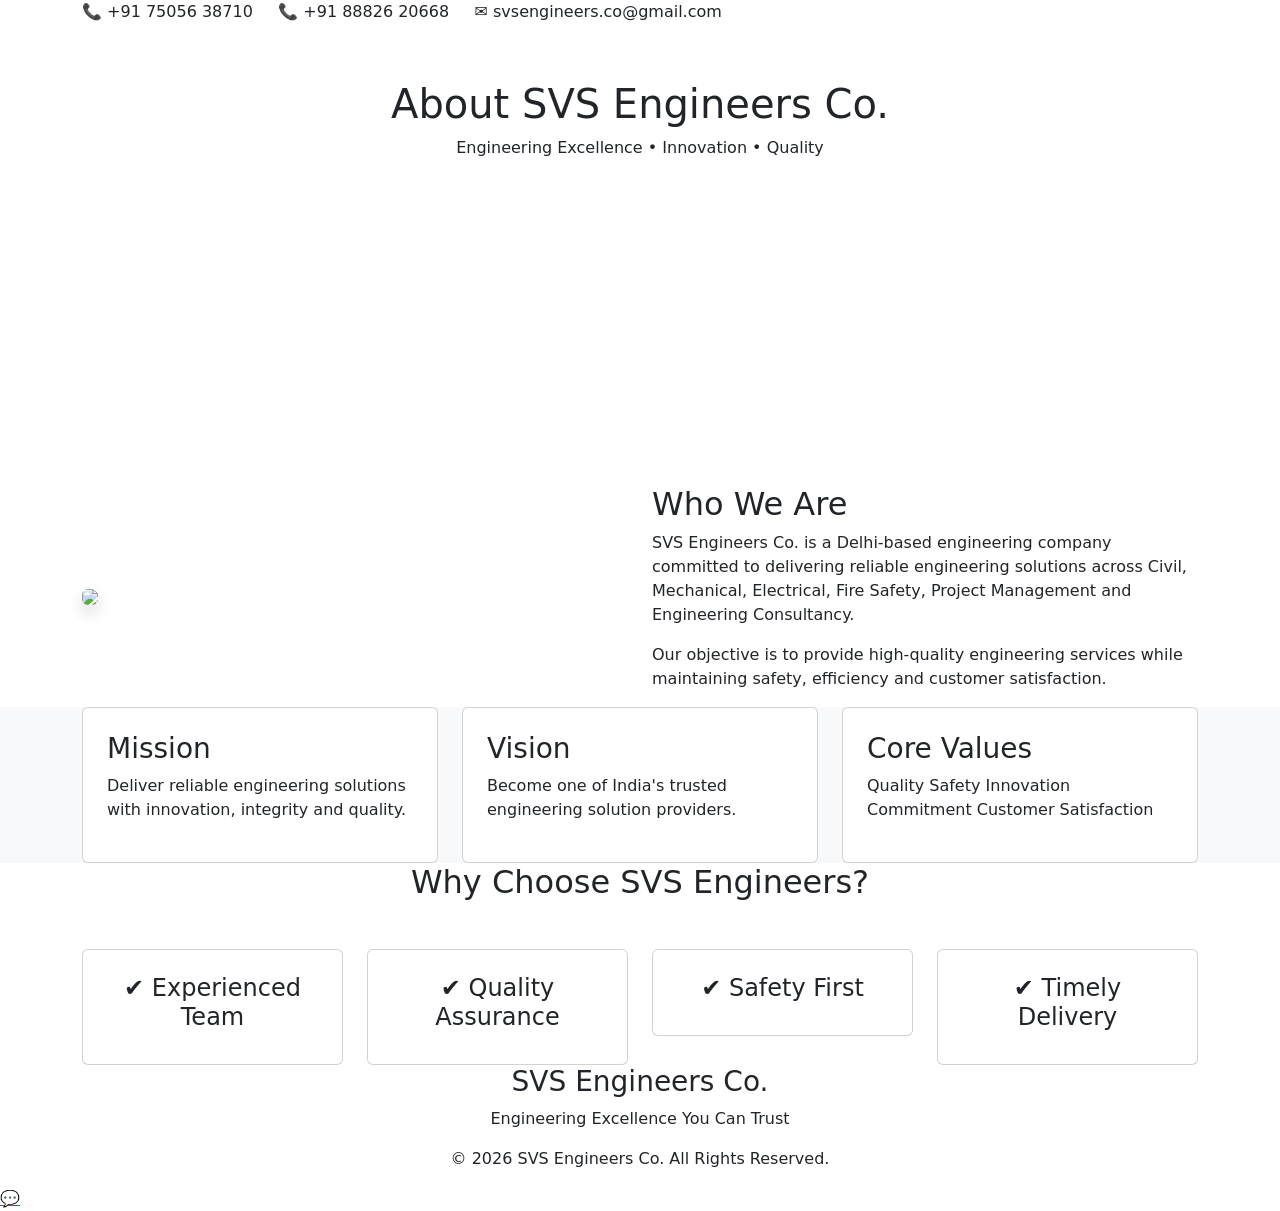
==== about.html @ 063f7c53 "Project Start" ====
<!DOCTYPE html>
<html lang="en">

<head>
    <meta charset="UTF-8">
    <meta name="viewport" content="width=device-width, initial-scale=1.0">

    <title>About Us | SVS Engineers Co.</title>

    <link href="https://cdn.jsdelivr.net/npm/bootstrap@5.3.3/dist/css/bootstrap.min.css" rel="stylesheet">
    <link href="https://fonts.googleapis.com/css2?family=Poppins:wght@300;400;500;600;700&display=swap"
        rel="stylesheet">

    <link rel="stylesheet" href="assets/css/style.css">

</head>

<body>

    <!-- Top Bar -->

    <div class="top-bar">

        <div class="container">

            📞 +91 75056 38710

            &nbsp;&nbsp;&nbsp;

            📞 +91 88826 20668

            &nbsp;&nbsp;&nbsp;

            ✉ svsengineers.co@gmail.com

        </div>

    </div>

    <!-- Navigation -->

    <nav class="navbar navbar-expand-lg navbar-dark">

        <div class="container">

            <a class="navbar-brand fw-bold" href="index.html">

                SVS ENGINEERS CO.

            </a>

            <button class="navbar-toggler" data-bs-toggle="collapse" data-bs-target="#menu">

                <span class="navbar-toggler-icon"></span>

            </button>

            <div class="collapse navbar-collapse" id="menu">

                <ul class="navbar-nav ms-auto">

                    <li class="nav-item"><a class="nav-link" href="index.html">Home</a></li>

                    <li class="nav-item"><a class="nav-link active" href="about.html">About</a></li>

                    <li class="nav-item"><a class="nav-link" href="services.html">Services</a></li>

                    <li class="nav-item"><a class="nav-link" href="projects.html">Projects</a></li>

                    <li class="nav-item"><a class="nav-link" href="contact.html">Contact</a></li>

                </ul>

            </div>

        </div>

    </nav>

    <!-- Hero -->

    <section class="hero" style="height:45vh;">

        <div class="container text-center">

            <h1>About SVS Engineers Co.</h1>

            <p>Engineering Excellence • Innovation • Quality</p>

        </div>

    </section>

    <!-- About -->

    <section>

        <div class="container">

            <div class="row align-items-center">

                <div class="col-lg-6">

                    <img src="assets/images/about.jpg" class="img-fluid rounded shadow">

                </div>

                <div class="col-lg-6">

                    <h2>Who We Are</h2>

                    <p>

                        SVS Engineers Co. is a Delhi-based engineering company committed to delivering reliable
                        engineering solutions across Civil, Mechanical, Electrical, Fire Safety, Project Management and
                        Engineering Consultancy.

                    </p>

                    <p>

                        Our objective is to provide high-quality engineering services while maintaining safety,
                        efficiency and customer satisfaction.

                    </p>

                </div>

            </div>

        </div>

    </section>

    <!-- Mission -->

    <section class="bg-light">

        <div class="container">

            <div class="row">

                <div class="col-md-4">

                    <div class="card p-4">

                        <h3>Mission</h3>

                        <p>

                            Deliver reliable engineering solutions with innovation, integrity and quality.

                        </p>

                    </div>

                </div>

                <div class="col-md-4">

                    <div class="card p-4">

                        <h3>Vision</h3>

                        <p>

                            Become one of India's trusted engineering solution providers.

                        </p>

                    </div>

                </div>

                <div class="col-md-4">

                    <div class="card p-4">

                        <h3>Core Values</h3>

                        <p>

                            Quality

                            Safety

                            Innovation

                            Commitment

                            Customer Satisfaction

                        </p>

                    </div>

                </div>

            </div>

        </div>

    </section>

    <!-- Why Choose Us -->

    <section>

        <div class="container">

            <h2 class="text-center mb-5">

                Why Choose SVS Engineers?

            </h2>

            <div class="row">

                <div class="col-md-3">

                    <div class="card p-4 text-center">

                        <h4>✔ Experienced Team</h4>

                    </div>

                </div>

                <div class="col-md-3">

                    <div class="card p-4 text-center">

                        <h4>✔ Quality Assurance</h4>

                    </div>

                </div>

                <div class="col-md-3">

                    <div class="card p-4 text-center">

                        <h4>✔ Safety First</h4>

                    </div>

                </div>

                <div class="col-md-3">

                    <div class="card p-4 text-center">

                        <h4>✔ Timely Delivery</h4>

                    </div>

                </div>

            </div>

        </div>

    </section>

    <footer>

        <div class="container text-center">

            <h3>SVS Engineers Co.</h3>

            <p>Engineering Excellence You Can Trust</p>

            <p>© 2026 SVS Engineers Co. All Rights Reserved.</p>

        </div>

    </footer>

    <a class="whatsapp" href="https://wa.me/917505638710" target="_blank">

        💬

    </a>

    <script src="https://cdn.jsdelivr.net/npm/bootstrap@5.3.3/dist/js/bootstrap.bundle.min.js"></script>

    <script src="assets/js/script.js"></script>

</body>

</html>
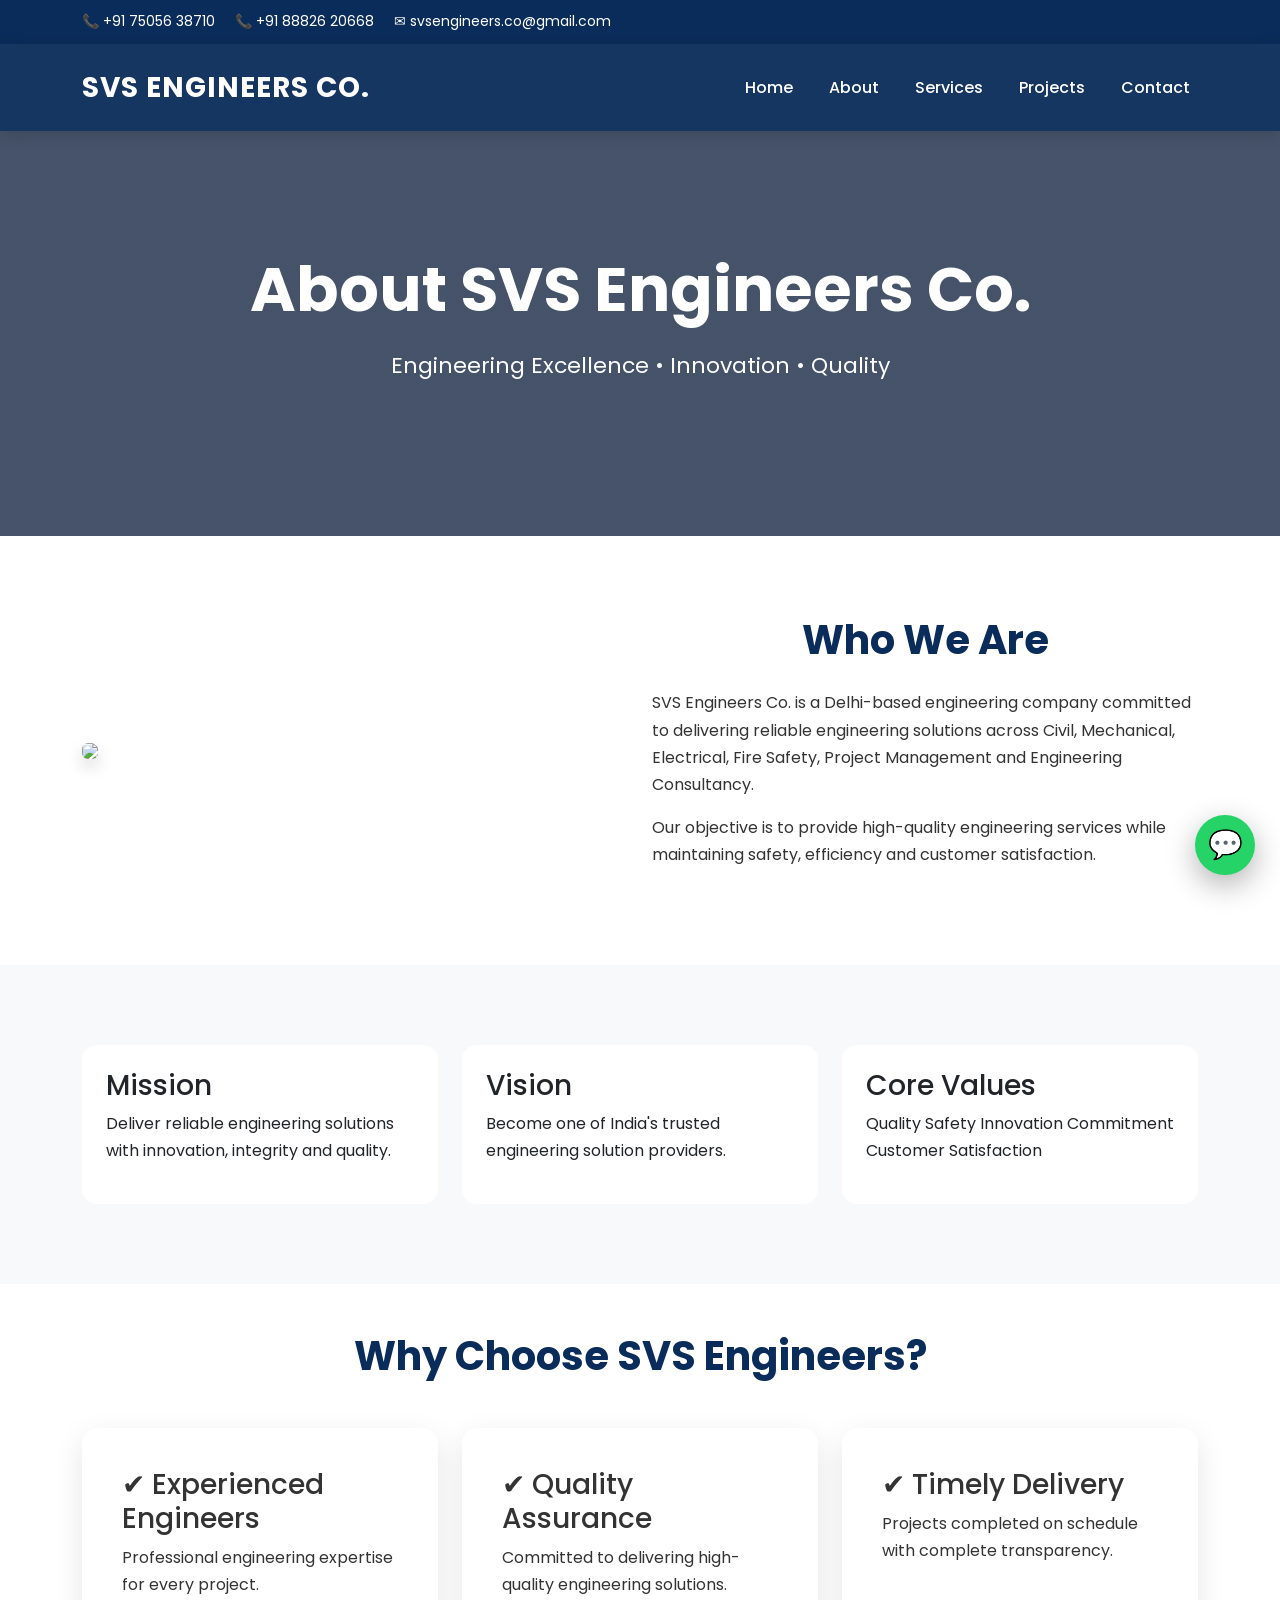
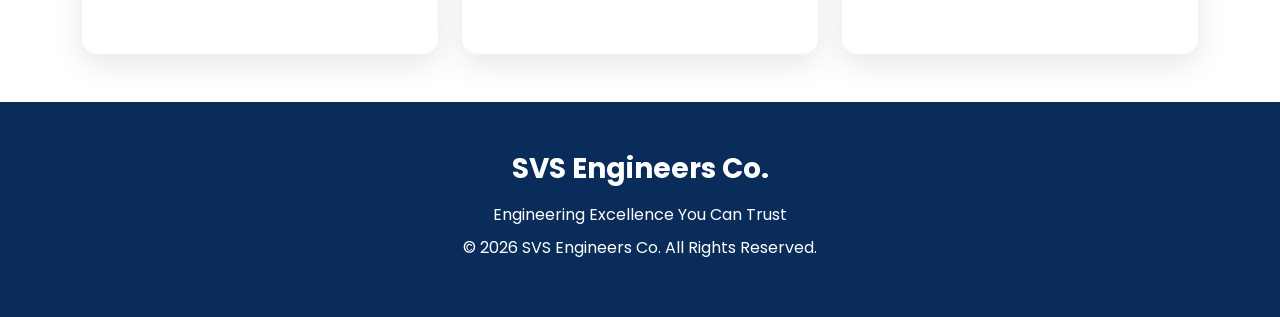
==== commit ae139ae4: "Revise content and layout of about.html Updated the About Us page with new content and structure." ====
--- a/about.html
+++ b/about.html
@@ -204,7 +204,7 @@
 
     <!-- Why Choose Us -->
 
-    <section>
+    <section class="py-5">
 
         <div class="container">
 
@@ -216,41 +216,49 @@
 
             <div class="row">
 
-                <div class="col-md-3">
-
-                    <div class="card p-4 text-center">
-
-                        <h4>✔ Experienced Team</h4>
-
-                    </div>
-
-                </div>
-
-                <div class="col-md-3">
-
-                    <div class="card p-4 text-center">
-
-                        <h4>✔ Quality Assurance</h4>
-
-                    </div>
-
-                </div>
-
-                <div class="col-md-3">
-
-                    <div class="card p-4 text-center">
-
-                        <h4>✔ Safety First</h4>
-
-                    </div>
-
-                </div>
-
-                <div class="col-md-3">
-
-                    <div class="card p-4 text-center">
-
-                        <h4>✔ Timely Delivery</h4>
+                <div class="col-md-4">
+
+                    <div class="feature-card">
+
+                        <h3>✔ Experienced Engineers</h3>
+
+                        <p>
+
+                            Professional engineering expertise for every project.
+
+                        </p>
+
+                    </div>
+
+                </div>
+
+                <div class="col-md-4">
+
+                    <div class="feature-card">
+
+                        <h3>✔ Quality Assurance</h3>
+
+                        <p>
+
+                            Committed to delivering high-quality engineering solutions.
+
+                        </p>
+
+                    </div>
+
+                </div>
+
+                <div class="col-md-4">
+
+                    <div class="feature-card">
+
+                        <h3>✔ Timely Delivery</h3>
+
+                        <p>
+
+                            Projects completed on schedule with complete transparency.
+
+                        </p>
 
                     </div>
 
@@ -288,4 +296,4 @@
 
 </body>
 
-</html>+</html>
--- a/assets/css/style.css
+++ b/assets/css/style.css
@@ -0,0 +1,524 @@
+/* ===========================
+   SVS ENGINEERS CO.
+   Corporate Theme
+=========================== */
+
+:root {
+  --primary: #0a2c5a;
+  --secondary: #1e88e5;
+  --accent: #d4af37;
+  --light: #f8f9fa;
+  --dark: #1d1d1d;
+  --white: #ffffff;
+}
+
+* {
+  margin: 0;
+  padding: 0;
+  box-sizing: border-box;
+}
+
+body {
+  font-family: "Poppins", sans-serif;
+  background: #fff;
+  color: #333;
+  line-height: 1.7;
+}
+
+html {
+  scroll-behavior: smooth;
+}
+
+/* Top Bar */
+
+.top-bar {
+  background: var(--primary);
+  color: white;
+  padding: 10px 0;
+  font-size: 14px;
+}
+
+/* Navigation */
+
+.navbar {
+  background: rgba(10, 44, 90, 0.95);
+
+  padding: 15px 0;
+
+  box-shadow: 0 3px 15px rgba(0, 0, 0, 0.15);
+}
+
+.navbar-brand {
+  font-size: 28px;
+
+  font-weight: 700;
+
+  letter-spacing: 1px;
+}
+
+.nav-link {
+  color: white !important;
+
+  margin-left: 20px;
+
+  font-weight: 500;
+
+  transition: 0.3s;
+}
+
+.nav-link:hover {
+  color: var(--accent) !important;
+}
+
+/* Hero */
+
+.hero {
+  height: 90vh;
+
+  display: flex;
+
+  justify-content: center;
+
+  align-items: center;
+
+  text-align: center;
+
+  background:
+    linear-gradient(rgba(7, 25, 55, 0.75), rgba(7, 25, 55, 0.75)),
+    url("../images/hero.jpg");
+
+  background-size: cover;
+
+  background-position: center;
+
+  color: white;
+}
+
+.hero h1 {
+  font-size: 62px;
+
+  font-weight: 700;
+
+  margin-bottom: 20px;
+}
+
+.hero p {
+  font-size: 22px;
+
+  margin-bottom: 30px;
+}
+
+/* Buttons */
+
+.btn-warning {
+  background: var(--accent);
+
+  border: none;
+
+  padding: 14px 35px;
+
+  font-weight: 600;
+}
+
+.btn-warning:hover {
+  background: #c89d18;
+
+  transform: translateY(-3px);
+
+  transition: 0.3s;
+}
+
+.btn-primary {
+  background: var(--secondary);
+
+  border: none;
+
+  padding: 14px 35px;
+
+  margin-left: 15px;
+}
+
+.btn-primary:hover {
+  transform: translateY(-3px);
+}
+
+/* Section */
+
+section {
+  padding: 80px 0;
+}
+
+section h2 {
+  font-size: 40px;
+
+  font-weight: 700;
+
+  color: var(--primary);
+
+  margin-bottom: 25px;
+
+  text-align: center;
+}
+
+/* Cards */
+
+.card {
+  border: none;
+
+  border-radius: 15px;
+
+  transition: 0.4s;
+
+  overflow: hidden;
+}
+
+.card:hover {
+  transform: translateY(-12px);
+
+  box-shadow: 0 20px 45px rgba(0, 0, 0, 0.15);
+}
+
+.card h4 {
+  color: var(--primary);
+
+  font-weight: 600;
+
+  margin-bottom: 15px;
+}
+
+/* About */
+
+.lead {
+  max-width: 900px;
+
+  margin: auto;
+
+  font-size: 20px;
+}
+
+/* Footer */
+
+footer {
+  background: var(--primary);
+
+  color: white;
+
+  padding: 50px 0;
+
+  text-align: center;
+}
+
+footer h3 {
+  font-weight: 700;
+
+  margin-bottom: 15px;
+}
+
+footer p {
+  margin: 6px 0;
+}
+
+/* Floating WhatsApp */
+
+.whatsapp {
+  position: fixed;
+
+  right: 25px;
+
+  bottom: 25px;
+
+  width: 60px;
+
+  height: 60px;
+
+  border-radius: 50%;
+
+  background: #25d366;
+
+  display: flex;
+
+  align-items: center;
+
+  justify-content: center;
+
+  font-size: 28px;
+
+  color: white;
+
+  text-decoration: none;
+
+  box-shadow: 0 10px 30px rgba(0, 0, 0, 0.3);
+
+  z-index: 999;
+
+  transition: 0.3s;
+}
+
+.whatsapp:hover {
+  transform: scale(1.1);
+
+  color: white;
+}
+
+/* Animations */
+
+.fadeUp {
+  animation: fadeUp 0.8s ease;
+}
+
+@keyframes fadeUp {
+  0% {
+    opacity: 0;
+
+    transform: translateY(40px);
+  }
+
+  100% {
+    opacity: 1;
+
+    transform: translateY(0);
+  }
+}
+
+/* Responsive */
+
+@media (max-width: 991px) {
+  .hero h1 {
+    font-size: 42px;
+  }
+
+  .hero p {
+    font-size: 18px;
+  }
+
+  .navbar-brand {
+    font-size: 22px;
+  }
+}
+
+@media (max-width: 576px) {
+  .hero {
+    padding: 20px;
+  }
+
+  .hero h1 {
+    font-size: 32px;
+  }
+
+  .hero p {
+    font-size: 16px;
+  }
+
+  .btn {
+    width: 100%;
+
+    margin-top: 15px;
+  }
+
+  .btn-primary {
+    margin-left: 0;
+  }
+}
+
+.stats {
+  background: #0a2c5a;
+
+  color: white;
+}
+
+.stats h2 {
+  font-size: 55px;
+
+  font-weight: bold;
+
+  color: #d4af37;
+}
+
+.stats p {
+  font-size: 18px;
+}
+
+.feature-card {
+  background: white;
+
+  padding: 40px;
+
+  border-radius: 15px;
+
+  box-shadow: 0 10px 30px rgba(0, 0, 0, 0.1);
+
+  transition: 0.4s;
+
+  height: 100%;
+}
+
+.feature-card:hover {
+  transform: translateY(-10px);
+}
+
+.call-button {
+  position: fixed;
+
+  bottom: 100px;
+
+  left: 20px;
+
+  width: 60px;
+
+  height: 60px;
+
+  border-radius: 50%;
+
+  background: #0a2c5a;
+
+  display: flex;
+
+  justify-content: center;
+
+  align-items: center;
+
+  color: white;
+
+  font-size: 28px;
+
+  text-decoration: none;
+
+  box-shadow: 0 10px 25px rgba(0, 0, 0, 0.3);
+
+  z-index: 999;
+}
+
+/* Container to hold both buttons */
+.floating-contact-wrap {
+  position: fixed;
+  bottom: 20px; /* Distance from the bottom of the screen */
+  right: 20px; /* Distance from the right of the screen */
+  display: flex;
+  flex-direction: column;
+  gap: 12px; /* Space between the Call and WhatsApp buttons */
+  z-index: 9999; /* Ensures it stays on top of all other content */
+}
+
+/* Base styles for both circular buttons */
+.floating-btn {
+  width: 56px;
+  height: 56px;
+  border-radius: 50%;
+  display: flex;
+  align-items: center;
+  justify-content: center;
+  color: #ffffff;
+  font-size: 24px;
+  box-shadow: 0 4px 10px rgba(0, 0, 0, 0.3);
+  transition:
+    transform 0.2s ease,
+    background-color 0.2s ease;
+  text-decoration: none;
+}
+
+/* WhatsApp specific color (Green) */
+.btn-whatsapp {
+  background-color: #25d366;
+}
+
+/* Call specific color (Blue - matches your current "Call Now" theme) */
+.btn-call {
+  background-color: #007bff;
+}
+
+/* Hover effects for desktop */
+.floating-btn:hover {
+  transform: scale(1.1);
+}
+
+/* General Footer Styling */
+.footer-section {
+  background-color: #0d2149; /* Adjust this to match your exact dark blue */
+  color: #e0e0e0; /* Light gray text for better readability */
+  padding: 60px 0 20px 0; /* Adds breathing room at the top and bottom */
+}
+
+/* Headings */
+.footer-brand,
+.footer-heading {
+  color: #ffffff;
+  margin-bottom: 20px;
+  font-weight: 600;
+}
+
+/* Quick Links Styling */
+.footer-links {
+  list-style: none; /* Removes the default bullet points */
+  padding: 0;
+  margin: 0;
+}
+
+.footer-links li {
+  margin-bottom: 10px;
+}
+
+.footer-links a {
+  color: #e0e0e0;
+  text-decoration: none; /* Removes the underline */
+  transition:
+    color 0.3s ease,
+    padding-left 0.3s ease;
+}
+
+/* Adds a nice hover effect to the links */
+.footer-links a:hover {
+  color: #ffc107; /* Matches your golden yellow accent color */
+  padding-left: 5px; /* Slight slide effect on hover */
+}
+
+/* Contact Info Styling */
+.footer-contact p {
+  margin-bottom: 12px;
+  display: flex;
+  align-items: center;
+  gap: 10px; /* Spaces the icon and the text */
+}
+
+.footer-contact i {
+  color: #ffc107; /* Golden yellow icons */
+  font-size: 16px;
+}
+
+/* Makes phone and email links blend in nicely */
+.footer-contact a {
+  color: #e0e0e0;
+  text-decoration: none;
+  transition: color 0.3s ease;
+}
+
+.footer-contact a:hover {
+  color: #ffffff;
+}
+
+/* Divider Line */
+.footer-divider {
+  border-top: 1px solid rgba(255, 255, 255, 0.1);
+  margin: 30px 0 20px 0;
+}
+
+/* Copyright Text */
+.footer-bottom p {
+  font-size: 14px;
+  color: #a0a0a0;
+}
+
+#progressBar {
+  position: fixed;
+
+  top: 0;
+
+  left: 0;
+
+  height: 5px;
+
+  background: #d4af37;
+
+  width: 0;
+
+  z-index: 9999;
+}
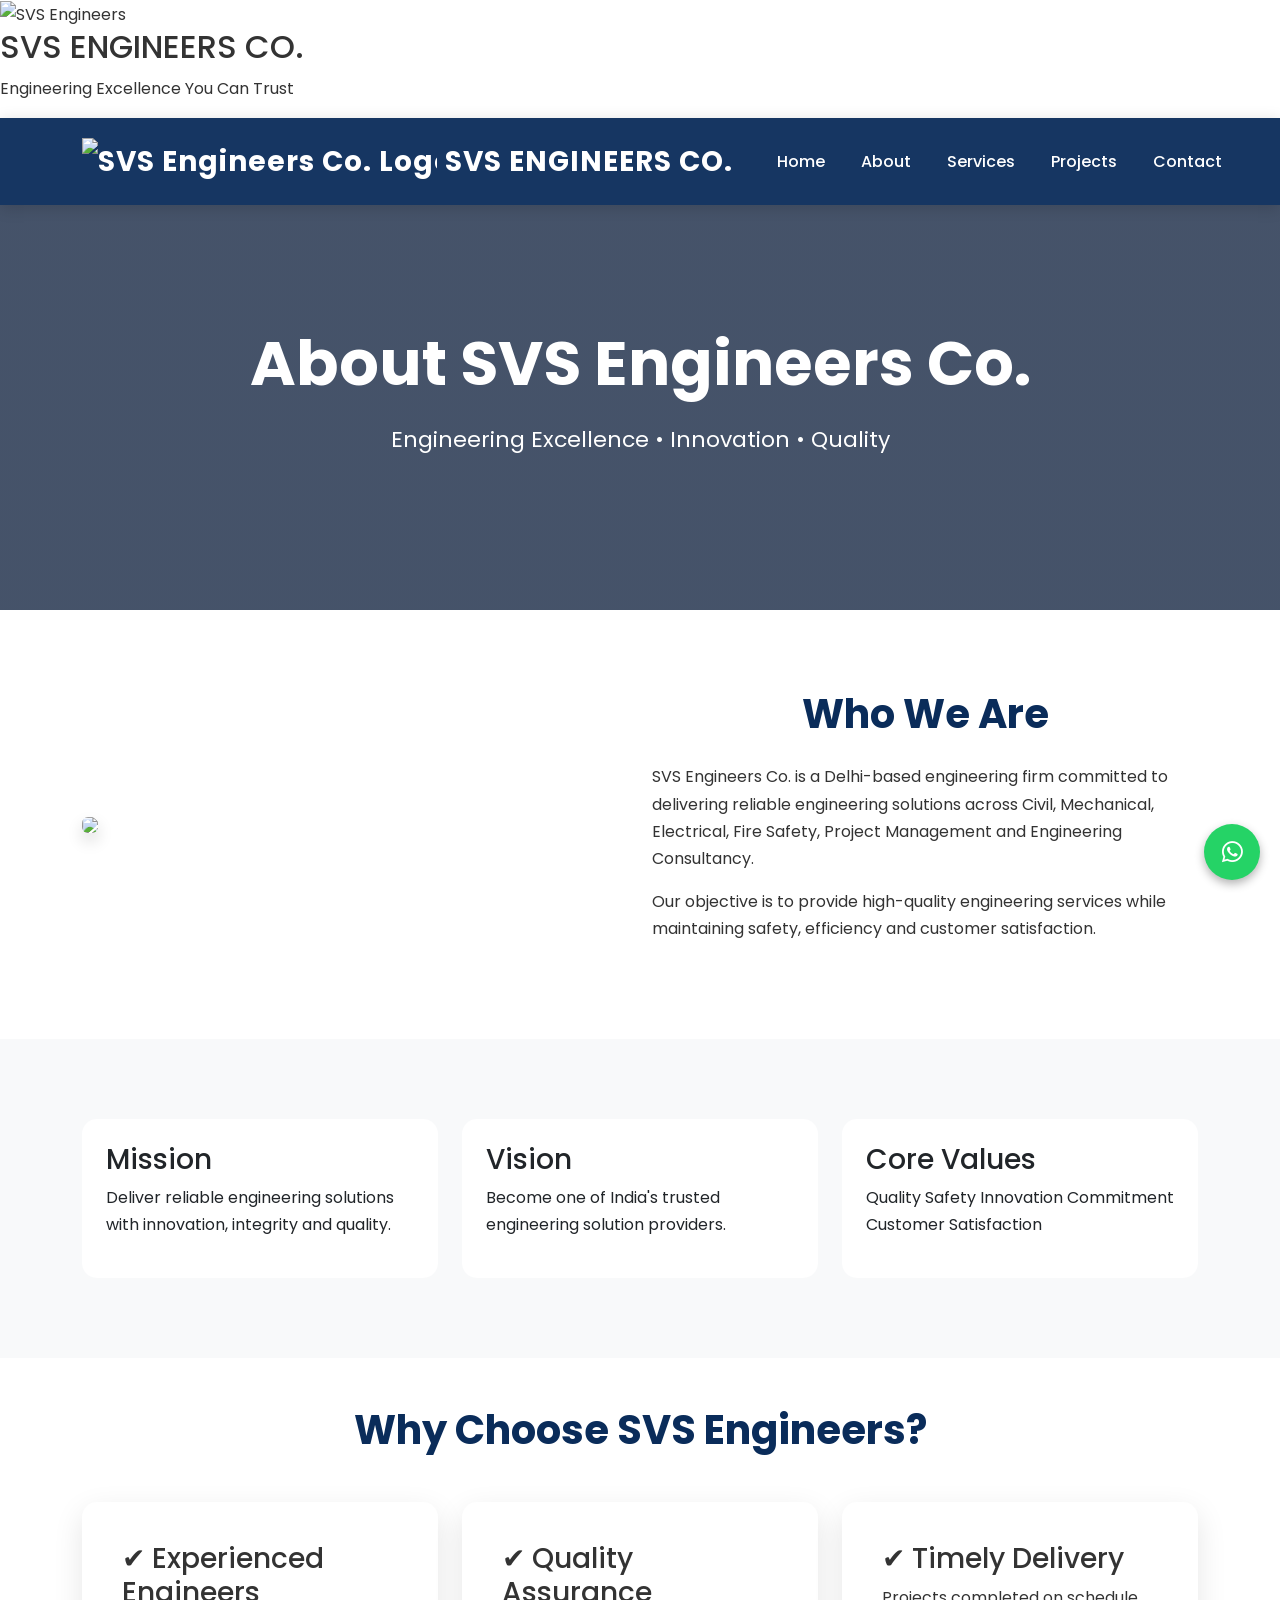
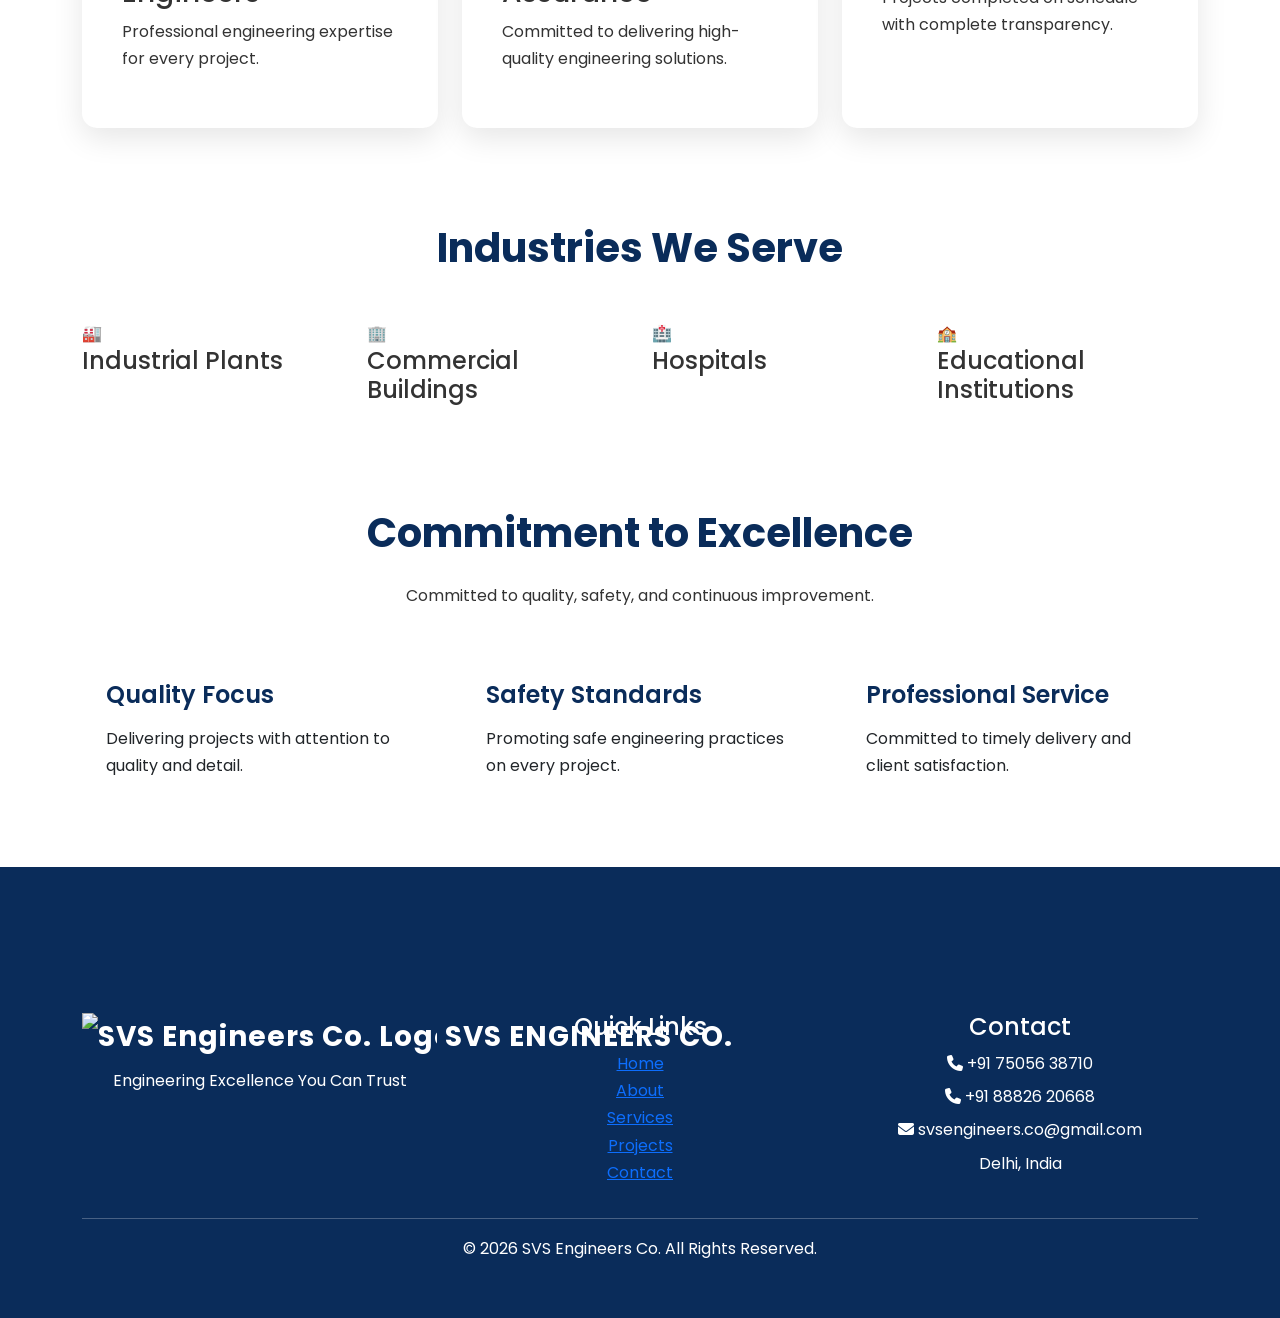
==== commit 9d7e577d: "Add files via upload" ====
--- a/about.html
+++ b/about.html
@@ -12,30 +12,30 @@
         rel="stylesheet">
 
     <link rel="stylesheet" href="assets/css/style.css">
+    <link rel="stylesheet" href="https://cdnjs.cloudflare.com/ajax/libs/font-awesome/6.4.2/css/all.min.css">
+
 
 </head>
 
 <body>
+    <div id="loader">
+
+        <div class="loader-content">
+
+            <img src="assets/images/logo.png" alt="SVS Engineers">
+
+            <h2>SVS ENGINEERS CO.</h2>
+
+            <p>Engineering Excellence You Can Trust</p>
+
+            <div class="spinner"></div>
+
+        </div>
+
+    </div>
 
     <!-- Top Bar -->
-
-    <div class="top-bar">
-
-        <div class="container">
-
-            📞 +91 75056 38710
-
-            &nbsp;&nbsp;&nbsp;
-
-            📞 +91 88826 20668
-
-            &nbsp;&nbsp;&nbsp;
-
-            ✉ svsengineers.co@gmail.com
-
-        </div>
-
-    </div>
+    <div id="progressBar"></div>
 
     <!-- Navigation -->
 
@@ -43,10 +43,9 @@
 
         <div class="container">
 
-            <a class="navbar-brand fw-bold" href="index.html">
-
-                SVS ENGINEERS CO.
-
+            <a class="navbar-brand fw-bold d-flex align-items-center" href="index.html">
+                <img src="assets/images/logo.png" alt="SVS Engineers Co. Logo" class="navbar-logo me-2">
+                <span>SVS ENGINEERS CO.</span>
             </a>
 
             <button class="navbar-toggler" data-bs-toggle="collapse" data-bs-target="#menu">
@@ -111,7 +110,7 @@
 
                     <p>
 
-                        SVS Engineers Co. is a Delhi-based engineering company committed to delivering reliable
+                        SVS Engineers Co. is a Delhi-based engineering firm committed to delivering reliable
                         engineering solutions across Civil, Mechanical, Electrical, Fire Safety, Project Management and
                         Engineering Consultancy.
 
@@ -270,30 +269,247 @@
 
     </section>
 
-    <footer>
+    <!-- Industries We Serve -->
+
+    <section class="industries py-5">
+
+        <div class="container">
+
+            <h2 class="text-center mb-5">
+
+                Industries We Serve
+
+            </h2>
+
+            <div class="row g-4">
+
+                <div class="col-md-3">
+
+                    <div class="industry-card">
+
+                        🏭
+
+                        <h4>Industrial Plants</h4>
+
+                    </div>
+
+                </div>
+
+                <div class="col-md-3">
+
+                    <div class="industry-card">
+
+                        🏢
+
+                        <h4>Commercial Buildings</h4>
+
+                    </div>
+
+                </div>
+
+                <div class="col-md-3">
+
+                    <div class="industry-card">
+
+                        🏥
+
+                        <h4>Hospitals</h4>
+
+                    </div>
+
+                </div>
+
+                <div class="col-md-3">
+
+                    <div class="industry-card">
+
+                        🏫
+
+                        <h4>Educational Institutions</h4>
+
+                    </div>
+
+                </div>
+
+            </div>
+
+        </div>
+
+    </section>
+
+    <!-- Awards & Certifications -->
+
+    <section class="certifications py-5">
+
+        <div class="container">
+
+            <div class="text-center">
+
+                <h2>Commitment to Excellence</h2>
+
+                <p>
+
+                    Committed to quality, safety, and continuous improvement.
+
+                </p>
+
+            </div>
+
+            <div class="row mt-5">
+
+                <div class="col-md-4">
+
+                    <div class="card p-4">
+
+                        <h4>Quality Focus</h4>
+
+                        <p>Delivering projects with attention to quality and detail.</p>
+
+                    </div>
+
+                </div>
+
+                <div class="col-md-4">
+
+                    <div class="card p-4">
+
+                        <h4>Safety Standards</h4>
+
+                        <p>Promoting safe engineering practices on every project.</p>
+
+                    </div>
+
+                </div>
+
+                <div class="col-md-4">
+
+                    <div class="card p-4">
+
+                        <h4>Professional Service</h4>
+
+                        <p>Committed to timely delivery and client satisfaction.</p>
+
+                    </div>
+
+                </div>
+
+            </div>
+
+        </div>
+
+    </section>
+
+    <!-- Company Brochure -->
+
+    <!-- <section class="brochure">
 
         <div class="container text-center">
 
-            <h3>SVS Engineers Co.</h3>
-
-            <p>Engineering Excellence You Can Trust</p>
-
-            <p>© 2026 SVS Engineers Co. All Rights Reserved.</p>
+            <h2>
+
+                Download Company Profile
+
+            </h2>
+
+            <p>
+
+                Learn more about our engineering capabilities.
+
+            </p>
+
+            <a href="assets/company-profile.pdf" class="btn btn-warning btn-lg" download>
+
+                Download Brochure
+
+            </a>
+
+        </div>
+
+    </section> -->
+
+    <!-- Whatsapp and Call Floating Button -->
+    <section class="stats py-5">
+        <div class="floating-contact-wrap">
+            <!-- <a href="tel:+917505638710" class="floating-btn btn-call" title="Call Now">
+                <i class="fas fa-phone-alt"></i>
+            </a> -->
+            <a class="floating-btn btn-whatsapp" title="Chat on WhatsApp"
+                href="https://wa.me/917505638710?text=Hello%20SVS%20Engineers,%20I%20would%20like%20to%20discuss%20my%20project."
+                target="_blank"><i class="fab fa-whatsapp"></i>
+            </a>
+        </div>
+    </section>
+
+    <!-- Footer -->
+
+    <footer class="footer">
+
+        <div class="container">
+
+            <div class="row">
+
+                <div class="col-md-4">
+                    <a class="navbar-brand fw-bold d-flex align-items-center" href="index.html">
+                        <img src="assets/images/logo.png" alt="SVS Engineers Co. Logo" class="navbar-logo me-2">
+                        <span>SVS ENGINEERS CO.</span>
+                    </a>
+
+                    <p>
+
+                        Engineering Excellence You Can Trust
+
+                    </p>
+
+                </div>
+
+                <div class="col-md-4">
+
+                    <h4>Quick Links</h4>
+
+                    <ul class="list-unstyled">
+
+                        <li><a href="index.html">Home</a></li>
+
+                        <li><a href="about.html">About</a></li>
+
+                        <li><a href="services.html">Services</a></li>
+
+                        <li><a href="projects.html">Projects</a></li>
+
+                        <li><a href="contact.html">Contact</a></li>
+
+                    </ul>
+
+                </div>
+
+                <div class="col-md-4">
+
+                    <h4>Contact</h4>
+                    <p><i class="fa-solid fa-phone contact-icon"></i> +91 75056 38710</p>
+                    <p><i class="fa-solid fa-phone contact-icon"></i> +91 88826 20668</p>
+                    <p><i class="fa-solid fa-envelope contact-icon"></i> svsengineers.co@gmail.com</p>
+                    <p>Delhi, India</p>
+
+                </div>
+
+            </div>
+
+            <hr>
+
+            <p class="text-center">
+
+                © 2026 SVS Engineers Co. All Rights Reserved.
+
+            </p>
 
         </div>
 
     </footer>
 
-    <a class="whatsapp" href="https://wa.me/917505638710" target="_blank">
-
-        💬
-
-    </a>
-
     <script src="https://cdn.jsdelivr.net/npm/bootstrap@5.3.3/dist/js/bootstrap.bundle.min.js"></script>
 
     <script src="assets/js/script.js"></script>
 
 </body>
 
-</html>
+</html>
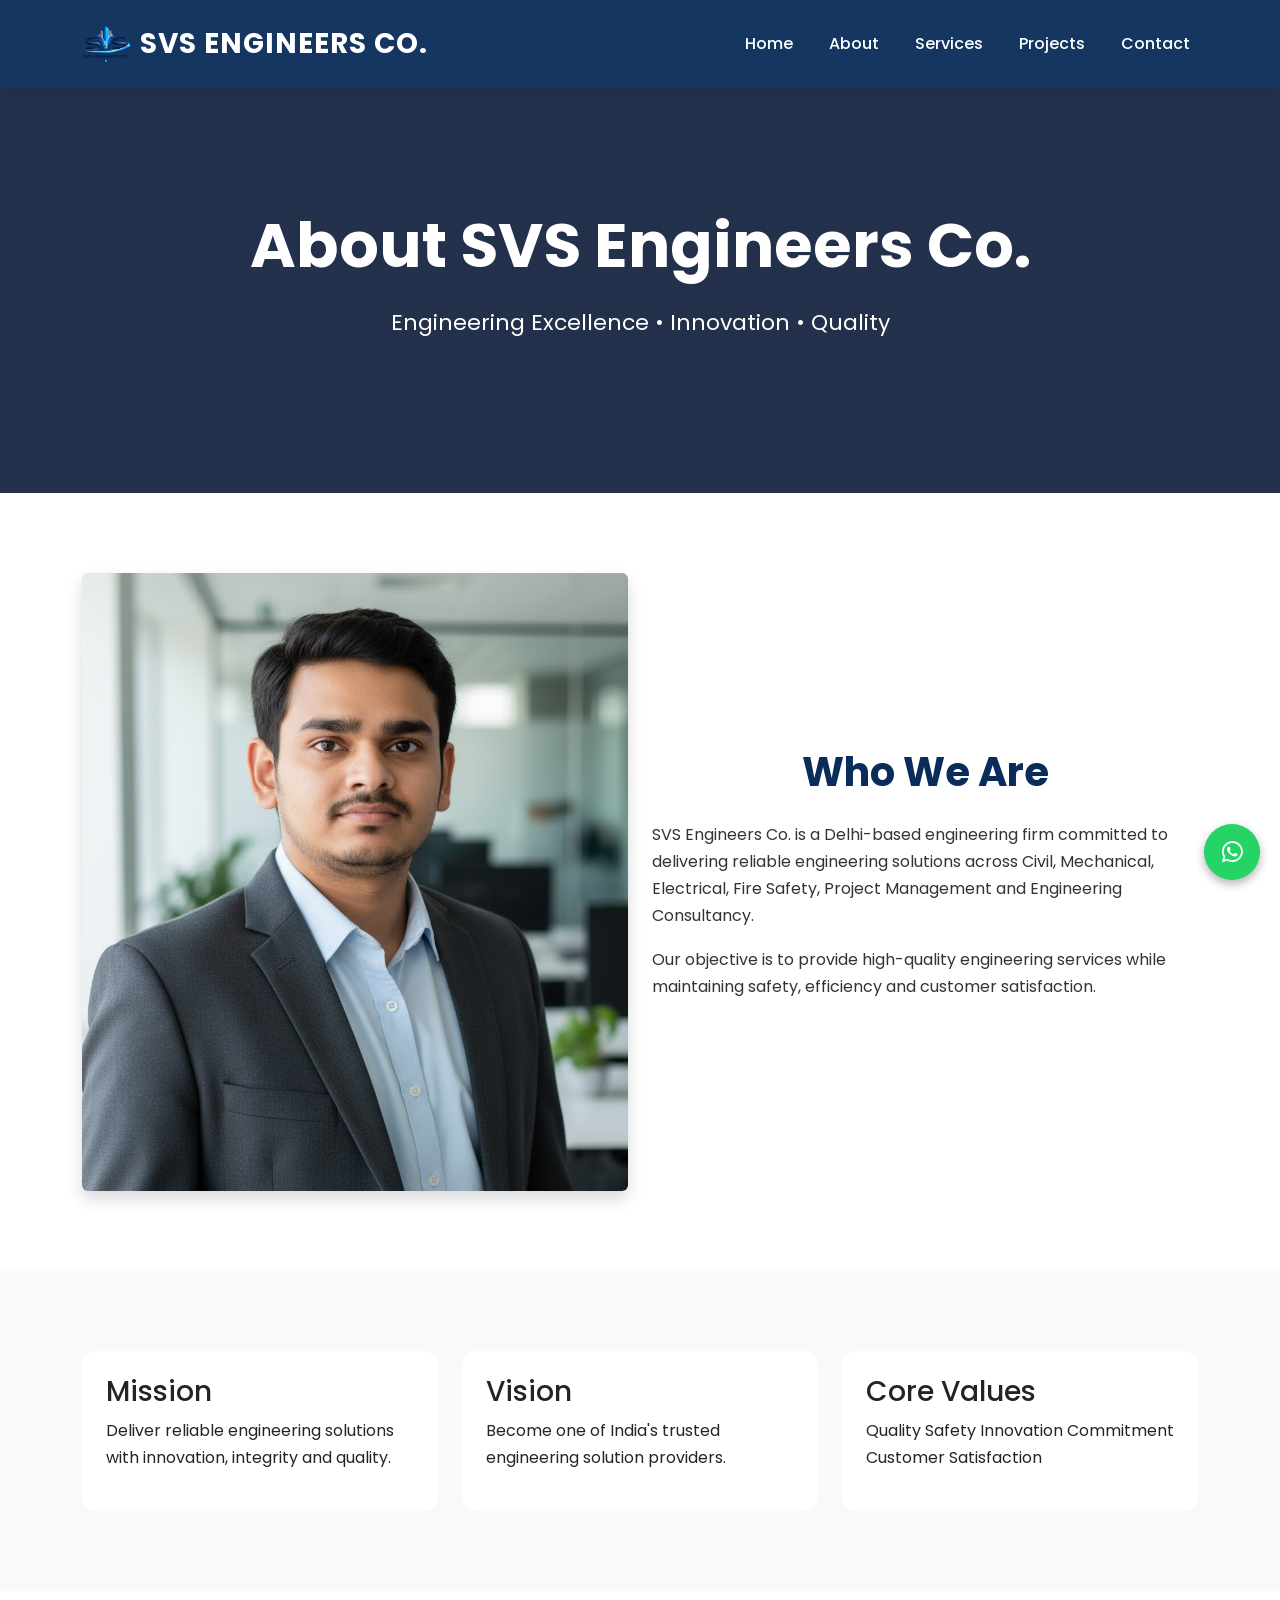
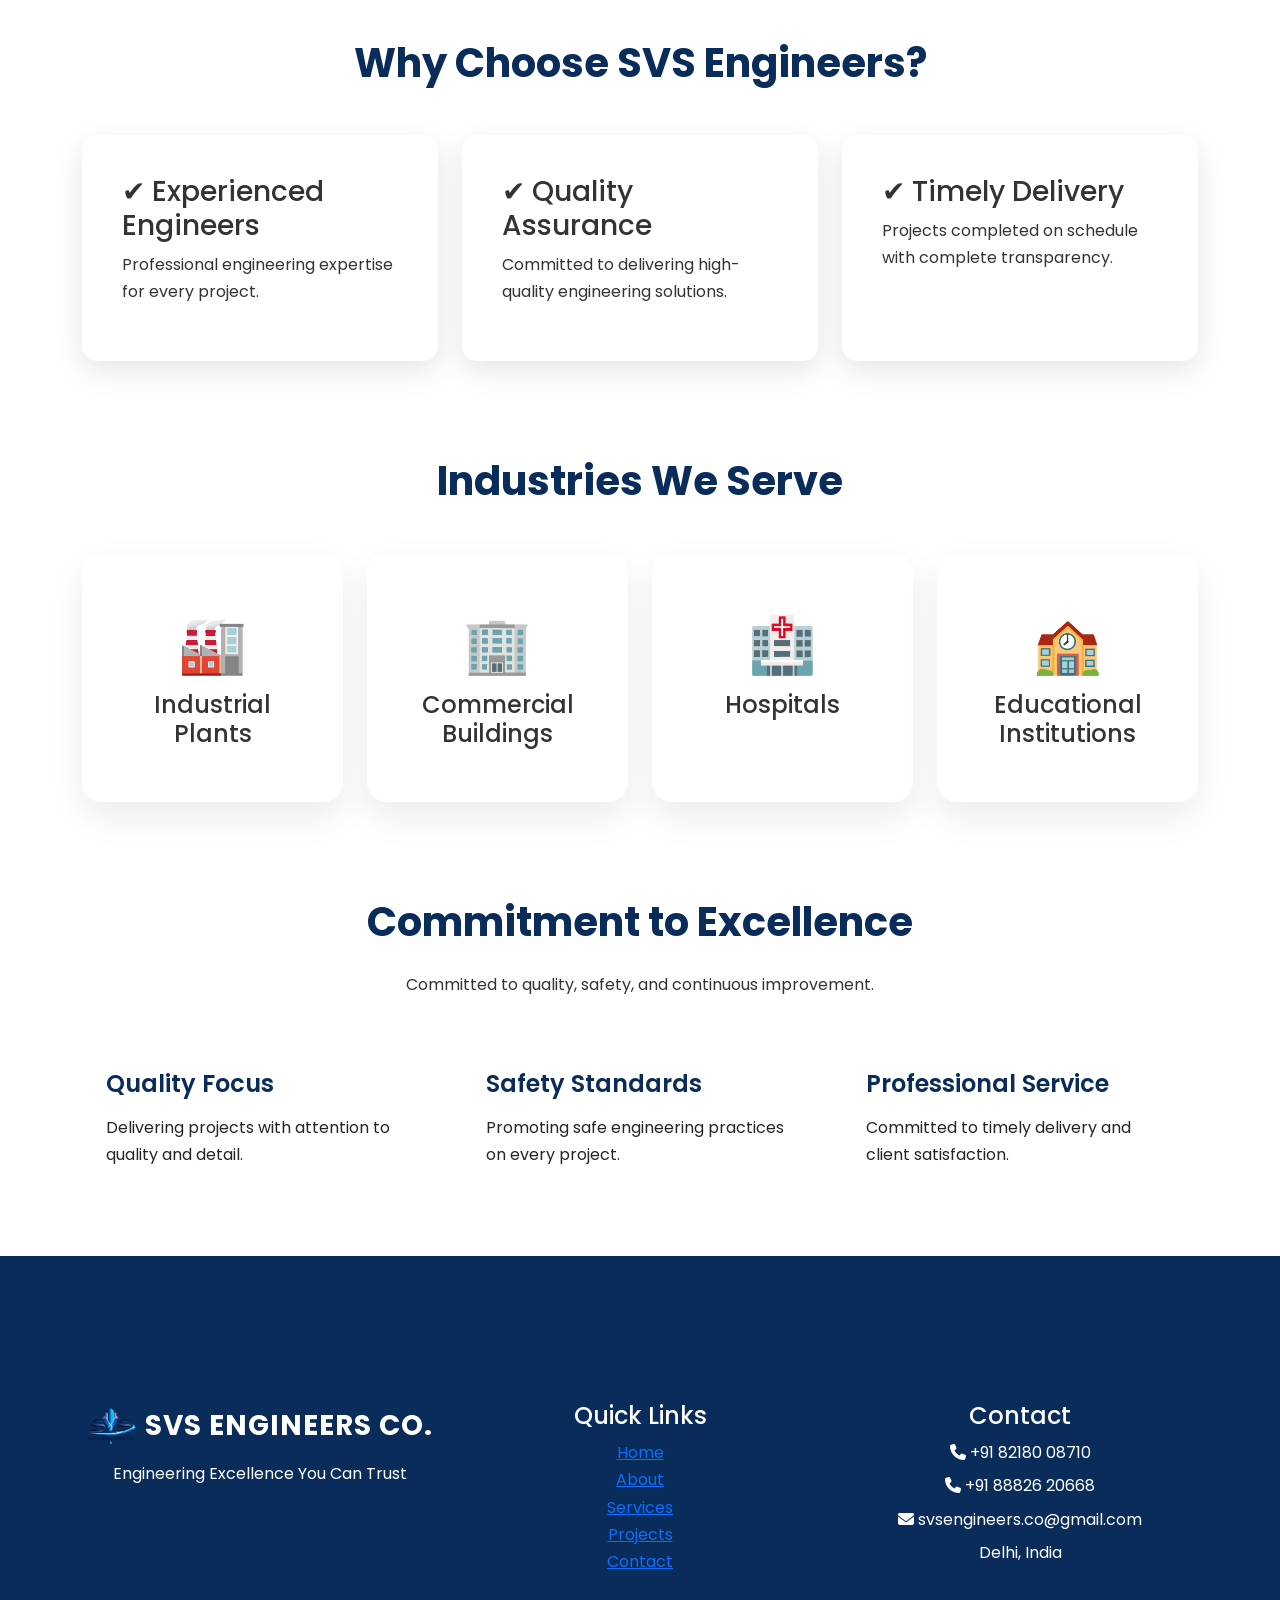
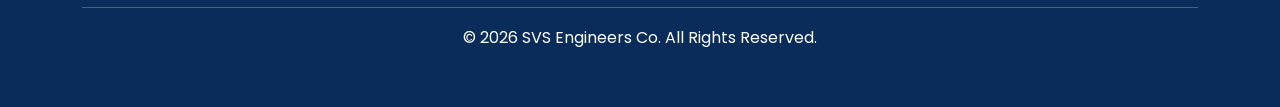
==== commit 9c6ceacf: "Add files via upload" ====
--- a/about.html
+++ b/about.html
@@ -430,11 +430,11 @@
     <!-- Whatsapp and Call Floating Button -->
     <section class="stats py-5">
         <div class="floating-contact-wrap">
-            <!-- <a href="tel:+917505638710" class="floating-btn btn-call" title="Call Now">
+            <!-- <a href="tel:+918218008710" class="floating-btn btn-call" title="Call Now">
                 <i class="fas fa-phone-alt"></i>
             </a> -->
             <a class="floating-btn btn-whatsapp" title="Chat on WhatsApp"
-                href="https://wa.me/917505638710?text=Hello%20SVS%20Engineers,%20I%20would%20like%20to%20discuss%20my%20project."
+                href="https://wa.me/918218008710?text=Hello%20SVS%20Engineers,%20I%20would%20like%20to%20discuss%20my%20project."
                 target="_blank"><i class="fab fa-whatsapp"></i>
             </a>
         </div>
@@ -485,7 +485,7 @@
                 <div class="col-md-4">
 
                     <h4>Contact</h4>
-                    <p><i class="fa-solid fa-phone contact-icon"></i> +91 75056 38710</p>
+                    <p><i class="fa-solid fa-phone contact-icon"></i> +91 82180 08710</p>
                     <p><i class="fa-solid fa-phone contact-icon"></i> +91 88826 20668</p>
                     <p><i class="fa-solid fa-envelope contact-icon"></i> svsengineers.co@gmail.com</p>
                     <p>Delhi, India</p>
--- a/assets/css/style.css
+++ b/assets/css/style.css
@@ -522,3 +522,442 @@
 
   z-index: 9999;
 }
+
+.hero {
+  position: relative;
+
+  height: 100vh;
+
+  display: flex;
+
+  align-items: center;
+
+  background:
+    linear-gradient(rgba(5, 20, 50, 0.88), rgba(5, 20, 50, 0.88)),
+    url("../images/hero.jpg");
+
+  background-size: cover;
+
+  background-position: center;
+
+  overflow: hidden;
+}
+
+.hero-overlay {
+  position: absolute;
+
+  width: 100%;
+
+  height: 100%;
+
+  background: radial-gradient(
+    circle at top right,
+
+    rgba(30, 136, 229, 0.15),
+    transparent
+  );
+
+  pointer-events: none;
+}
+
+/* 3D Perspective Container */
+.logo-3d-viewport {
+  perspective: 1000px; /* Gives depth to the 3D environment */
+  display: inline-block;
+}
+
+/* The Main Hero Logo 3D Setup */
+.hero-logo {
+  width: 380px;
+  display: block;
+  transform-style: preserve-3d; /* Tells the browser to render true 3D layers */
+  animation: spinLogo3D 16s linear infinite;
+}
+
+/* Smoothly pause the 3D movement when hovered */
+.hero-logo:hover {
+  animation-play-state: paused;
+}
+
+/* True 3D Left-to-Right Flip Timeline */
+@keyframes spinLogo3D {
+  0% {
+    transform: rotateY(0deg);
+  }
+  100% {
+    transform: rotateY(360deg); /* Spins left-to-right through the 3D plane */
+  }
+}
+
+@keyframes float {
+  0% {
+    transform: translateY(0);
+  }
+
+  50% {
+    transform: translateY(-15px);
+  }
+
+  100% {
+    transform: translateY(0);
+  }
+}
+
+.cta {
+  background: #0a2c5a;
+
+  color: white;
+
+  padding: 90px 0;
+}
+
+/* ===========================
+   PRELOADER
+=========================== */
+
+#loader {
+  position: fixed;
+
+  top: 0;
+
+  left: 0;
+
+  width: 100%;
+
+  height: 100%;
+
+  background: #081f4a;
+
+  display: flex;
+
+  justify-content: center;
+
+  align-items: center;
+
+  z-index: 99999;
+
+  transition: 0.7s;
+}
+
+.loader-content {
+  text-align: center;
+
+  color: white;
+}
+
+.loader-content img {
+  width: 130px;
+
+  margin-bottom: 25px;
+
+  animation: floatLogo 3s infinite;
+}
+
+.spinner {
+  width: 60px;
+
+  height: 60px;
+
+  border: 6px solid rgba(255, 255, 255, 0.25);
+
+  border-top: 6px solid #d4af37;
+
+  border-radius: 50%;
+
+  margin: 30px auto;
+
+  animation: spin 1s linear infinite;
+}
+
+@keyframes spin {
+  100% {
+    transform: rotate(360deg);
+  }
+}
+
+@keyframes floatLogo {
+  50% {
+    transform: translateY(-12px);
+  }
+}
+
+.industry-box {
+  padding: 40px;
+
+  text-align: center;
+
+  border-radius: 20px;
+
+  background: white;
+
+  box-shadow: 0 15px 35px rgba(0, 0, 0, 0.08);
+
+  transition: 0.4s;
+
+  height: 100%;
+
+  font-size: 50px;
+}
+
+.industry-box h4 {
+  margin-top: 20px;
+
+  font-size: 22px;
+}
+
+.industry-box:hover {
+  transform: translateY(-12px);
+}
+
+.newsletter {
+  background: #0a2c5a;
+
+  color: #fff;
+
+  padding: 80px 0;
+}
+
+.newsletter input {
+  height: 55px;
+}
+
+.core-values {
+  background: #f8f9fa;
+}
+
+.value-card {
+  background: #fff;
+
+  padding: 40px;
+
+  border-radius: 20px;
+
+  text-align: center;
+
+  transition: 0.4s;
+
+  box-shadow: 0 10px 30px rgba(0, 0, 0, 0.08);
+
+  height: 100%;
+}
+
+.value-card:hover {
+  transform: translateY(-10px);
+}
+
+.value-icon {
+  font-size: 55px;
+
+  margin-bottom: 20px;
+}
+
+.industry-card {
+  padding: 45px;
+
+  background: white;
+
+  text-align: center;
+
+  border-radius: 20px;
+
+  box-shadow: 0 15px 35px rgba(0, 0, 0, 0.08);
+
+  transition: 0.4s;
+
+  font-size: 55px;
+
+  height: 100%;
+}
+
+.industry-card:hover {
+  background: #0a2c5a;
+
+  color: white;
+
+  transform: translateY(-10px);
+}
+
+.brochure {
+  background: #0a2c5a;
+
+  color: white;
+
+  padding: 90px 0;
+}
+
+/* Premium Company Highlights Section */
+.company-highlights {
+  padding-top: 4.5rem !important;
+  padding-bottom: 4.5rem !important;
+}
+
+.company-highlights .highlight-card {
+  background: #ffffff;
+  padding: 2.5rem 1.5rem;
+  border-radius: 16px;
+  border: 1px solid rgba(0, 0, 0, 0.04);
+  box-shadow: 0 12px 30px rgba(0, 45, 98, 0.04); /* Subtle brand shadow */
+  transition: all 0.4s cubic-bezier(0.16, 1, 0.3, 1);
+  height: 100%;
+  display: flex;
+  flex-direction: column;
+  align-items: center;
+  justify-content: center;
+}
+
+/* Elevate on Hover */
+.company-highlights .highlight-card:hover {
+  transform: translateY(-8px);
+  border-color: rgba(0, 45, 98, 0.15);
+  box-shadow: 0 20px 40px rgba(0, 45, 98, 0.09);
+}
+
+/* Icon Container Circle */
+.company-highlights .icon-wrapper {
+  width: 64px;
+  height: 64px;
+  background: rgba(0, 45, 98, 0.06); /* Soft blue background tint */
+  border-radius: 50%;
+  display: flex;
+  align-items: center;
+  justify-content: center;
+  margin-bottom: 1.5rem;
+  transition: all 0.35s ease;
+}
+
+/* Invert Background on Card Hover */
+.company-highlights .highlight-card:hover .icon-wrapper {
+  background: #002d62; /* Solid corporate dark blue */
+}
+
+/* SVG Icon Core Styling */
+.company-highlights .icon-wrapper svg {
+  width: 26px;
+  height: 26px;
+  color: #002d62;
+  transition: color 0.35s ease;
+}
+
+/* Turn Icon White on Card Hover */
+.company-highlights .highlight-card:hover .icon-wrapper svg {
+  color: #ffffff;
+}
+
+/* Premium Typography Adjustment */
+.company-highlights .highlight-card h4 {
+  font-size: 1.15rem;
+  font-weight: 600;
+  color: #121824;
+  letter-spacing: -0.01em;
+  line-height: 1.4;
+  margin: 0;
+}
+
+/* Flawless Mobile Presentation (2x2 Grid Layout) */
+@media (max-width: 767.98px) {
+  .company-highlights .highlight-card {
+    padding: 1.8rem 1rem;
+    border-radius: 14px;
+  }
+  .company-highlights .icon-wrapper {
+    width: 52px;
+    height: 52px;
+    margin-bottom: 1rem;
+  }
+  .company-highlights .icon-wrapper svg {
+    width: 22px;
+    height: 22px;
+  }
+  .company-highlights .highlight-card h4 {
+    font-size: 0.95rem;
+  }
+}
+
+.trust-list {
+  list-style: none;
+
+  padding: 0;
+}
+
+.trust-list li {
+  padding: 15px;
+
+  font-size: 20px;
+
+  margin-bottom: 10px;
+
+  background: #f8f9fa;
+
+  border-left: 5px solid #d4af37;
+
+  border-radius: 8px;
+
+  transition: 0.3s;
+}
+
+.trust-list li:hover {
+  transform: translateX(10px);
+
+  background: #ffffff;
+}
+
+.service-banner {
+  background:
+    linear-gradient(rgba(8, 31, 74, 0.9), rgba(8, 31, 74, 0.9)),
+    url("../images/banner.jpg");
+
+  background-size: cover;
+
+  padding: 120px 0;
+
+  color: white;
+}
+
+#backToTop {
+  position: fixed;
+
+  bottom: 25px;
+
+  left: 25px;
+
+  width: 55px;
+
+  height: 55px;
+
+  border: none;
+
+  border-radius: 50%;
+
+  background: #d4af37;
+
+  color: #fff;
+
+  font-size: 22px;
+
+  cursor: pointer;
+
+  display: none;
+
+  z-index: 999;
+
+  box-shadow: 0 8px 20px rgba(0, 0, 0, 0.3);
+}
+
+/* Navigation Bar Logo Styling */
+.navbar-brand .navbar-logo {
+    height: 40px; /* Restricts the height to fit cleanly in the nav bar */
+    width: auto;  /* Maintains the aspect ratio */
+    object-fit: contain;
+    transition: transform 0.3s ease;
+}
+
+/* Subtle hover interaction */
+.navbar-brand:hover .navbar-logo {
+    transform: scale(1.05);
+}
+
+/* Vertical alignment fix for navbar flex items */
+.navbar-brand {
+    display: inline-flex !important;
+    align-items: center;
+}
